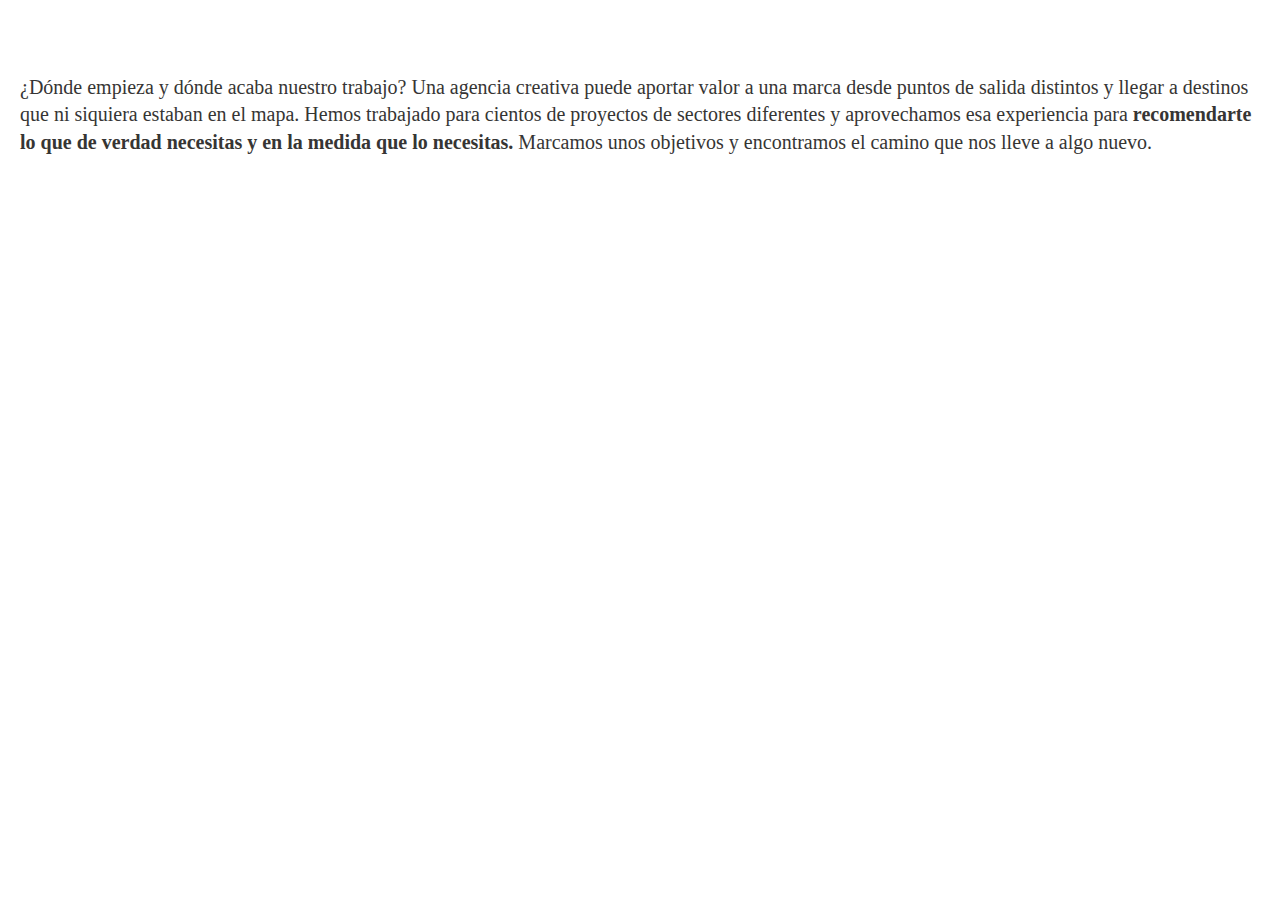
==== index.html @ 76ce6da9 "Initial commit" ====
<!DOCTYPE html>
<html lang="en">
    <head>
        <meta charset="UTF-8">
        <meta name="viewport" content="width=device-width, initial-scale=1.0">
        <title>HOME</title>
        <!-- *Font -->
        <link
            rel="preload"
            href="https://www.squembri.com/wp-content/themes/squembri-theme/library/fonts/BlackerDisplayExtraBold.otf"
            as="font"
            crossorigin="anonymous"
        >
        <link rel="preconnect" href="https://fonts.googleapis.com">
        <link rel="preconnect" href="https://fonts.gstatic.com" crossorigin>
        <link href="https://fonts.googleapis.com/css2?family=Work+Sans:wght@100;200;300;400;500;600;700;800;900&display=swap" rel="stylesheet">
        <!-- *Style -->
        <!-- estilos general -->
        <link rel="stylesheet" href="./assets/css/styles-global.css">
        <!-- section servicios -->
        <link rel="stylesheet" href="./assets/css/home/section-services/services.css">
    </head>
    <body>
        <section id="HOME_SERVICES">
            <div class="container">
                <h4 class="paragraph-big">
                    ¿Dónde empieza y dónde acaba nuestro trabajo? Una agencia creativa puede aportar valor a una marca desde puntos de salida distintos y llegar a destinos que ni siquiera estaban en el mapa. Hemos trabajado para cientos de proyectos de sectores diferentes y aprovechamos esa experiencia para
                    <strong>recomendarte lo que de verdad necesitas y en la medida que lo necesitas.</strong>
                    Marcamos unos objetivos y encontramos el camino que nos lleve a algo nuevo.
                </h4>
                <div class="box-content"></div>
            </div>
        </section>
    </body>
</html>
---- assets/css/styles-global.css ----
* {
  box-sizing: border-box;
}
html {
  height: auto;
  scroll-behavior: smooth;
  -webkit-text-size-adjust: 100%;
  -webkit-font-smoothing: antialiased;
}
body {
  margin: 0;
}
h1,
h2,
h3,
h4,
h5,
h6 {
  font-family: "Blacker Display";
}
h1 {
  font-size: 70px;
}
h2 {
  font-size: 50px;
}
h3 {
  font-size: 40px;
}
h4 {
  font-size: 30px;
}
h5 {
  font-size: 20px;
}
h6 {
  font-size: 18px;
}
p,
span,
div,
a,
li {
  font-size: 16px;
  font-family: "Work Sans";
}
---- assets/css/home/section-services/services.css ----
section#HOME_SERVICES {
  padding-top: 73.5px;
}
section#HOME_SERVICES .container {
  max-width: 1296px;
  padding-left: 20px;
  padding-right: 20px;
  margin: 0 auto;
}
section#HOME_SERVICES .container .paragraph-big {
  margin-top: 0;
  color: #363534;
  leading-trim: both;
  text-edge: cap;
  font-family: "Blacker Display";
  font-size: 20px;
  font-style: normal;
  font-weight: 500;
  line-height: 139.152%;
}
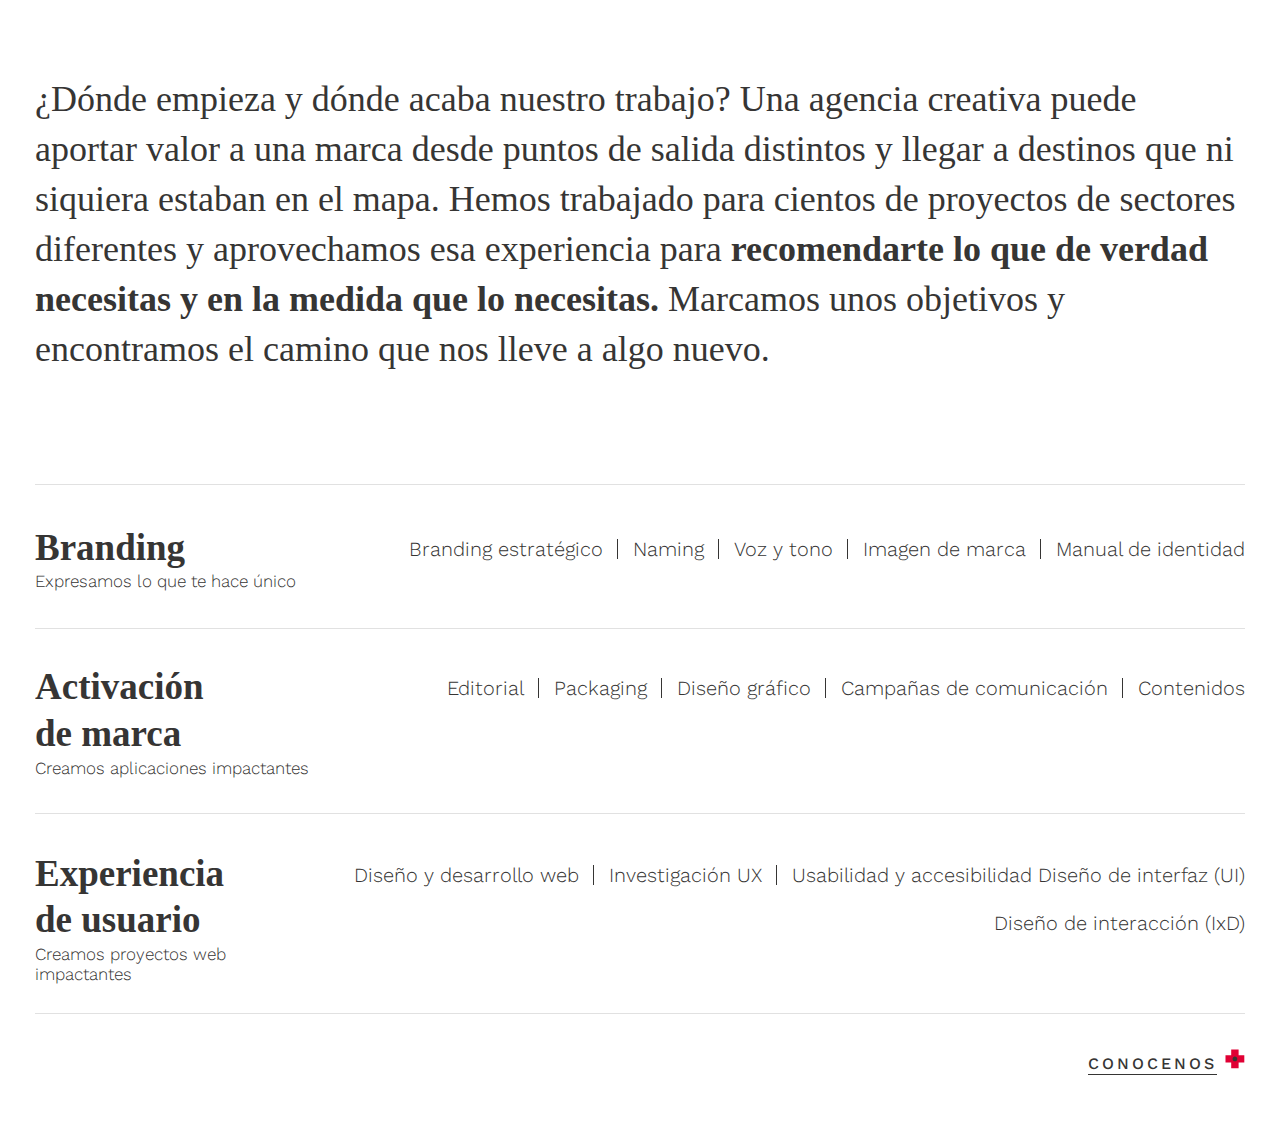
==== commit 66922f04: "primera revisión" ====
--- a/index.html
+++ b/index.html
@@ -23,12 +23,130 @@
     <body>
         <section id="HOME_SERVICES">
             <div class="container">
-                <h4 class="paragraph-big">
-                    ¿Dónde empieza y dónde acaba nuestro trabajo? Una agencia creativa puede aportar valor a una marca desde puntos de salida distintos y llegar a destinos que ni siquiera estaban en el mapa. Hemos trabajado para cientos de proyectos de sectores diferentes y aprovechamos esa experiencia para
-                    <strong>recomendarte lo que de verdad necesitas y en la medida que lo necesitas.</strong>
-                    Marcamos unos objetivos y encontramos el camino que nos lleve a algo nuevo.
-                </h4>
-                <div class="box-content"></div>
+                <div class="info">
+                    <h4 class="paragraph-big">
+                        ¿Dónde empieza y dónde acaba nuestro trabajo? Una agencia creativa puede aportar valor a una marca desde puntos de salida distintos y llegar a destinos que ni siquiera estaban en el mapa. Hemos trabajado para cientos de proyectos de sectores diferentes y aprovechamos esa experiencia para
+                        <strong>recomendarte lo que de verdad necesitas y en la medida que lo necesitas.</strong>
+                        Marcamos unos objetivos y encontramos el camino que nos lleve a algo nuevo.
+                    </h4>
+                    <div class="elemnt-right">
+                        <svg
+                            width="49"
+                            height="49"
+                            viewBox="0 0 49 49"
+                            fill="none"
+                            xmlns="http://www.w3.org/2000/svg"
+                        >
+                            <g clip-path="url(#clip0_34_69)">
+                                <path d="M32.6665 0H0V32.6665H32.6665V0Z" fill="#363534"/>
+                                <path d="M49 16.334H16.3335V49.0005H49V16.334Z" fill="#EDEEF0"/>
+                            </g>
+                            <defs>
+                                <clipPath id="clip0_34_69">
+                                    <rect width="49" height="49" fill="white"/>
+                                </clipPath>
+                            </defs>
+                        </svg>
+                    </div>
+                    <div class="elemnt-left">
+                        <svg
+                            width="95"
+                            height="95"
+                            viewBox="0 0 95 95"
+                            fill="none"
+                            xmlns="http://www.w3.org/2000/svg"
+                        >
+                            <g clip-path="url(#clip0_34_74)">
+                                <path d="M0 47.5C0 56.8946 2.78583 66.0782 8.00519 73.8896C13.2246 81.7009 20.643 87.7891 29.3225 91.3843C38.002 94.9794 47.5527 95.9201 56.7668 94.0873C65.9809 92.2545 74.4446 87.7305 81.0876 81.0876C87.7306 74.4446 92.2545 65.9809 94.0873 56.7668C95.9201 47.5527 94.9794 38.002 91.3843 29.3225C87.7891 20.643 81.7009 13.2245 73.8896 8.00517C66.0783 2.7858 56.8946 -2.28882e-05 47.5 -2.28882e-05L47.5 47.5H0Z" fill="#EDEEF0"/>
+                                <path d="M35.104 35.625V59.375H58.854V35.625H35.104Z" fill="#E00034"/>
+                                <path d="M80.645 90.0594C86.0967 90.0594 90.516 85.64 90.516 80.1884C90.516 74.7368 86.0967 70.3174 80.645 70.3174C75.1934 70.3174 70.774 74.7368 70.774 80.1884C70.774 85.64 75.1934 90.0594 80.645 90.0594Z" fill="#363534"/>
+                                <path d="M85.0081 77.5713L83.263 75.8262L76.2831 82.806L78.0283 84.5512L85.0081 77.5713Z" fill="#EDEEF0"/>
+                                <path d="M83.2629 84.5518L85.008 82.8066L78.0281 75.8268L76.283 77.5719L83.2629 84.5518Z" fill="#EDEEF0"/>
+                            </g>
+                            <defs>
+                                <clipPath id="clip0_34_74">
+                                    <rect width="95" height="95" fill="white"/>
+                                </clipPath>
+                            </defs>
+                        </svg>
+                    </div>
+                </div>
+                <div class="box-content">
+                    <div class="item">
+                        <div class="title-box">
+                            <h4 class="title">Branding</h4>
+                            <span class="info">Expresamos lo que te hace único</span>
+                        </div>
+                        <!-- title-box -->
+                        <ul class="list">
+                            <li class="text">Branding estratégico</li>
+                            <li class="text">Naming</li>
+                            <li class="text">Voz y tono</li>
+                            <li class="text">Imagen de marca</li>
+                            <li class="text">Manual de identidad</li>
+                        </ul>
+                    </div>
+                    <!-- .item -->
+                    <div class="item">
+                        <div class="title-box">
+                            <h4 class="title">Activación de marca</h4>
+                            <span class="info">Creamos aplicaciones impactantes</span>
+                        </div>
+                        <!-- title-box -->
+                        <ul class="list">
+                            <li class="text">Editorial</li>
+                            <li class="text">Packaging</li>
+                            <li class="text">Diseño gráfico</li>
+                            <li class="text">Campañas de comunicación</li>
+                            <li class="text">Contenidos</li>
+                        </ul>
+                    </div>
+                    <!-- .item -->
+                    <div class="item">
+                        <div class="title-box">
+                            <h4 class="title">Experiencia de usuario</h4>
+                            <span class="info">Creamos proyectos web impactantes</span>
+                        </div>
+                        <!-- title-box -->
+                        <ul class="list">
+                            <li class="text">Diseño y desarrollo web</li>
+                            <li class="text">Investigación UX</li>
+                            <li class="text">
+                                Usabilidad y accesibilidad
+                                Diseño de interfaz (UI)
+                            </li>
+                            <li class="text">Diseño de interacción (IxD)</li>
+                        </ul>
+                    </div>
+                    <!-- .item -->
+                </div>
+                <!-- .box-content -->
+                <a href="#" class="link">
+                    <span>Conocenos</span>
+                    <svg
+                        width="20"
+                        height="20"
+                        viewBox="0 0 20 20"
+                        fill="none"
+                        xmlns="http://www.w3.org/2000/svg"
+                    >
+                        <path d="M6.20176 19.3205V13.6154H0.499512V6.20512H6.20176V0.5H13.6083V6.20512H19.3105V13.6154H13.6083V19.3205H6.20176Z" fill="#E00034"/>
+                        <mask
+                            id="mask0_101_848"
+                            style="mask-type:luminance"
+                            maskUnits="userSpaceOnUse"
+                            x="0"
+                            y="0"
+                            width="20"
+                            height="20"
+                        >
+                            <path d="M6.20176 19.3205V13.6154H0.499512V6.20512H6.20176V0.5H13.6083V6.20512H19.3105V13.6154H13.6083V19.3205H6.20176Z" fill="white"/>
+                        </mask>
+                        <g mask="url(#mask0_101_848)">
+                            <path d="M9.90532 12.2637C11.2042 12.2637 12.2572 11.2102 12.2572 9.91066C12.2572 8.61111 11.2042 7.55762 9.90532 7.55762C8.60643 7.55762 7.55347 8.61111 7.55347 9.91066C7.55347 11.2102 8.60643 12.2637 9.90532 12.2637Z" fill="#363534"/>
+                        </g>
+                    </svg>
+                </a>
             </div>
         </section>
     </body>
--- a/assets/css/home/section-services/services.css
+++ b/assets/css/home/section-services/services.css
@@ -1,14 +1,15 @@
 section#HOME_SERVICES {
   padding-top: 73.5px;
+  padding-bottom: 63px;
 }
 section#HOME_SERVICES .container {
-  max-width: 1296px;
-  padding-left: 20px;
-  padding-right: 20px;
+  max-width: 1326px;
+  padding-left: 35px;
+  padding-right: 35px;
   margin: 0 auto;
 }
-section#HOME_SERVICES .container .paragraph-big {
-  margin-top: 0;
+section#HOME_SERVICES .container .info .paragraph-big {
+  margin: 0;
   color: #363534;
   leading-trim: both;
   text-edge: cap;
@@ -18,3 +19,183 @@
   font-weight: 500;
   line-height: 139.152%;
 }
+section#HOME_SERVICES .container .info .elemnt-right,
+section#HOME_SERVICES .container .info .elemnt-left {
+  display: none;
+}
+section#HOME_SERVICES .container .box-content {
+  margin-top: 55px;
+  display: flex;
+  flex-direction: column;
+  gap: 36.5px;
+}
+section#HOME_SERVICES .container .box-content .item {
+  display: flex;
+  flex-direction: column;
+  gap: 15px;
+}
+section#HOME_SERVICES .container .box-content .item .title-box .title {
+  margin: 0;
+  color: #363534;
+  leading-trim: both;
+  text-edge: cap;
+  font-family: Blacker Display;
+  font-size: 37px;
+  font-style: normal;
+  font-weight: 800;
+  line-height: 126.152%;
+}
+section#HOME_SERVICES .container .box-content .item .title-box .info {
+  display: block;
+  color: #363534;
+  font-family: "Work Sans";
+  font-size: 17px;
+  font-style: normal;
+  font-weight: 300;
+  line-height: 252.166%;
+  /* 252.166% */
+}
+section#HOME_SERVICES .container .box-content .item .list {
+  margin: 0;
+  list-style: none;
+  padding: 0;
+  display: flex;
+  flex-direction: column;
+  flex-wrap: wrap;
+  gap: 10px;
+}
+section#HOME_SERVICES .container .box-content .item .list .text {
+  color: #363534;
+  leading-trim: both;
+  text-edge: cap;
+  font-family: Work Sans;
+  font-size: 17px;
+  font-style: normal;
+  font-weight: 300;
+}
+@media screen and (min-width: 1200px) {
+  section#HOME_SERVICES .container .box-content .item .list .text {
+    line-height: 240.191%;
+  }
+}
+section#HOME_SERVICES .container .link {
+  text-align: center;
+  margin-top: 35px;
+  display: block;
+  font-weight: 500;
+  font-size: 15px;
+  font-size: 0.9375rem;
+  color: #363534;
+  letter-spacing: 0.2em;
+  text-transform: uppercase;
+  text-decoration: none;
+}
+section#HOME_SERVICES .container .link span {
+  position: relative;
+}
+section#HOME_SERVICES .container .link span::before {
+  position: absolute;
+  content: "";
+  bottom: -2.5px;
+  width: 100%;
+  border-bottom: 1px solid #363534;
+}
+@media screen and (min-width: 768px) {
+  section#HOME_SERVICES .container .info .paragraph-big {
+    font-size: 36px;
+  }
+  section#HOME_SERVICES .container .box-content {
+    overflow: hidden;
+    padding-top: 41px;
+    padding-bottom: 30px;
+    margin-top: 110px;
+    position: relative;
+    gap: 73px;
+  }
+  section#HOME_SERVICES .container .box-content::after,
+  section#HOME_SERVICES .container .box-content::before {
+    content: "";
+    position: absolute;
+    width: 100%;
+    height: 0;
+  }
+  section#HOME_SERVICES .container .box-content::before {
+    border-bottom: 1px solid #e1e1e1;
+    top: 0;
+  }
+  section#HOME_SERVICES .container .box-content::after {
+    border-bottom: 1px solid #e1e1e1;
+    bottom: 0;
+  }
+  section#HOME_SERVICES .container .box-content .item {
+    justify-content: space-between;
+    flex-direction: row;
+  }
+  section#HOME_SERVICES .container .box-content .item .title-box .title {
+    max-width: 214px;
+  }
+  section#HOME_SERVICES .container .box-content .item .title-box .info {
+    line-height: unset;
+  }
+  section#HOME_SERVICES .container .box-content .item .list {
+    flex-direction: row;
+    height: fit-content;
+    justify-content: end;
+    gap: 0 30px;
+  }
+  section#HOME_SERVICES .container .box-content .item .list .text {
+    font-size: 20px;
+    position: relative;
+  }
+  section#HOME_SERVICES .container .box-content .item .list .text::after {
+    position: absolute;
+    content: "";
+    border-right: 1px solid #363534;
+    height: 20px;
+    width: 1px;
+    right: -15px;
+    bottom: 50%;
+    transform: translateY(10px);
+  }
+  section#HOME_SERVICES .container .box-content .item .list .text:last-child::after {
+    content: none;
+  }
+  section#HOME_SERVICES .container .box-content .item:nth-child(2) {
+    position: relative;
+  }
+  section#HOME_SERVICES .container .box-content .item:nth-child(2)::after,
+  section#HOME_SERVICES .container .box-content .item:nth-child(2)::before {
+    content: "";
+    position: absolute;
+    width: 100%;
+    height: 0;
+  }
+  section#HOME_SERVICES .container .box-content .item:nth-child(2)::after {
+    bottom: -36.5px;
+    border-bottom: 1px solid #e1e1e1;
+  }
+  section#HOME_SERVICES .container .box-content .item:nth-child(2)::before {
+    top: -36.5px;
+    border-top: 1px solid #e1e1e1;
+  }
+  section#HOME_SERVICES .container .link {
+    text-align: right;
+  }
+}
+@media screen and (min-width: 1600px) {
+  section#HOME_SERVICES .container .info {
+    position: relative;
+  }
+  section#HOME_SERVICES .container .info .elemnt-left {
+    display: block;
+    position: absolute;
+    left: -173px;
+    bottom: -10px;
+  }
+  section#HOME_SERVICES .container .info .elemnt-right {
+    display: block;
+    position: absolute;
+    right: -105px;
+    top: -34px;
+  }
+}
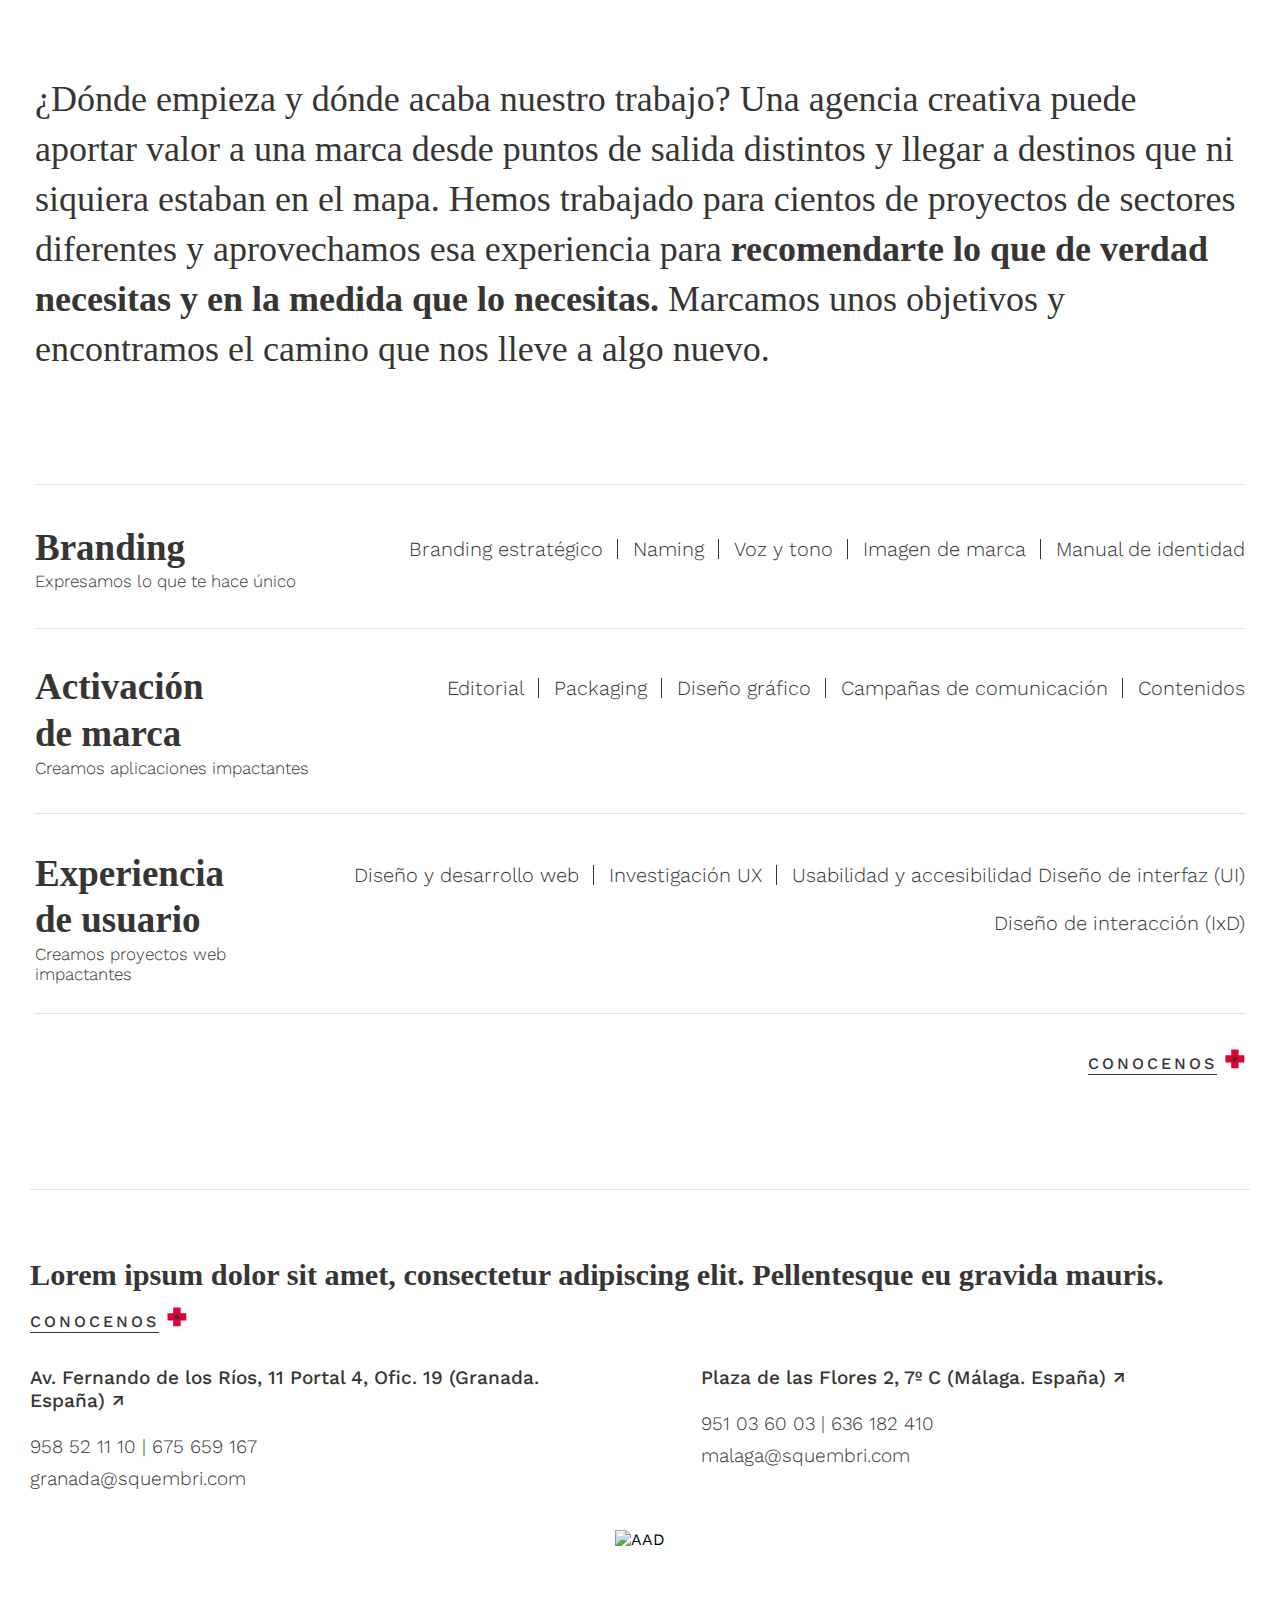
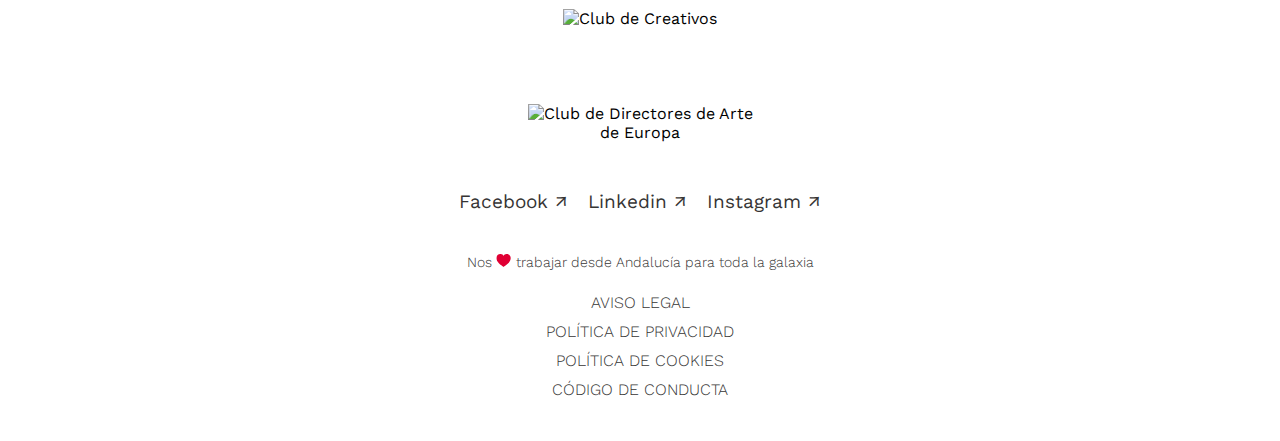
==== commit cfb6b3d6: "footer en revision" ====
--- a/index.html
+++ b/index.html
@@ -19,8 +19,11 @@
         <link rel="stylesheet" href="./assets/css/styles-global.css">
         <!-- section servicios -->
         <link rel="stylesheet" href="./assets/css/home/section-services/services.css">
+        <!-- footer -->
+        <link rel="stylesheet" href="./assets/css/footer/section-footer.css">
     </head>
     <body>
+        <!-- services -->
         <section id="HOME_SERVICES">
             <div class="container">
                 <div class="info">
@@ -149,5 +152,145 @@
                 </a>
             </div>
         </section>
+        <!-- footer -->
+        <section id="HOME_FOOTER">
+            <div class="container">
+                <div class="box">
+                    <div class="info">
+                        <h4 class="text-info">
+                            Lorem ipsum dolor sit amet, consectetur adipiscing elit. Pellentesque eu gravida mauris.
+                        </h4>
+                        <a href="#" class="link">
+                            <span>Conocenos</span>
+                            <svg
+                                width="20"
+                                height="20"
+                                viewBox="0 0 20 20"
+                                fill="none"
+                                xmlns="http://www.w3.org/2000/svg"
+                            >
+                                <path d="M6.20176 19.3205V13.6154H0.499512V6.20512H6.20176V0.5H13.6083V6.20512H19.3105V13.6154H13.6083V19.3205H6.20176Z" fill="#E00034"/>
+                                <mask
+                                    id="mask0_101_848"
+                                    style="mask-type:luminance"
+                                    maskUnits="userSpaceOnUse"
+                                    x="0"
+                                    y="0"
+                                    width="20"
+                                    height="20"
+                                >
+                                    <path d="M6.20176 19.3205V13.6154H0.499512V6.20512H6.20176V0.5H13.6083V6.20512H19.3105V13.6154H13.6083V19.3205H6.20176Z" fill="white"/>
+                                </mask>
+                                <g mask="url(#mask0_101_848)">
+                                    <path d="M9.90532 12.2637C11.2042 12.2637 12.2572 11.2102 12.2572 9.91066C12.2572 8.61111 11.2042 7.55762 9.90532 7.55762C8.60643 7.55762 7.55347 8.61111 7.55347 9.91066C7.55347 11.2102 8.60643 12.2637 9.90532 12.2637Z" fill="#363534"/>
+                                </g>
+                            </svg>
+                        </a>
+                    </div>
+                    <!-- .info -->
+                    <div class="location">
+                        <div class="info-location">
+                            <h5>
+                                Av. Fernando de los Ríos, 11
+                                Portal 4, Ofic. 19 (Granada. España) ↗
+                            </h5>
+                            <ul class="contact">
+                                <li>958 52 11 10  | 675 659 167</li>
+                                <li>
+                                    <a href="#" class="email">granada@squembri.com</a>
+                                </li>
+                            </ul>
+                        </div>
+                        <div class="info-location">
+                            <h5>
+                                Plaza de las Flores 2, 7º C
+                                (Málaga. España) ↗
+                            </h5>
+                            <ul class="contact">
+                                <li>951 03 60 03  | 636 182 410</li>
+                                <li>
+                                    <a href="#" class="email">malaga@squembri.com</a>
+                                </li>
+                            </ul>
+                        </div>
+                    </div>
+                    <!-- .location -->
+                    <div class="box-logo">
+                        <figure class="item">
+                            <img src="https://www.squembri.com/wp-content/themes/squembri-theme/library/images/f-aad-logo.svg" alt="AAD" title="AAD">
+                        </figure>
+                        <figure class="item">
+                            <img src="https://www.squembri.com/wp-content/themes/squembri-theme/library/images/f-cdec-logo.svg" alt="Club de Creativos" title="Club de Creativos">
+                        </figure>
+                        <figure class="item">
+                            <img src="https://www.squembri.com/wp-content/themes/squembri-theme/library/images/f-adce-logo.svg" alt="Club de Directores de Arte de Europa" title="Club de Directores de Arte de Europa">
+                        </figure>
+                    </div>
+                    <!-- .box-logo -->
+                    <ul class="social-media">
+                        <li>
+                            <a href="#" class="link-social facebook">
+                                Facebook ↗
+                            </a>
+                        </li>
+                        <li>
+                            <a href="#" class="link-social linkedin">
+                                Linkedin ↗
+                            </a>
+                        </li>
+                        <li>
+                            <a href="#" class="link-social instagram">
+                                Instagram ↗
+                            </a>
+                        </li>
+                    </ul>
+                    <div class="c-footer">
+                        <ul class="info-legal">
+                            <li>
+                                <a href="https://www.squembri.com/aviso-legal" title="Aviso legal">Aviso legal</a>
+                            </li>
+                            <li>
+                                <a href="https://www.squembri.com/politica-de-privacidad" title="Política de privacidad">Política de privacidad</a>
+                            </li>
+                            <li>
+                                <a href="https://www.squembri.com/politica-de-cookies" title="Política de cookies">Política de cookies</a>
+                            </li>
+                            <li>
+                                <a href="https://www.squembri.com/codigo-de-conducta" title="Código de conducta">Código de conducta</a>
+                            </li>
+                        </ul>
+                        <div class="text-pie">
+                            <p>
+                                Nos
+                                <span>
+                                    <svg
+                                        xmlns="http://www.w3.org/2000/svg"
+                                        width="15"
+                                        height="13"
+                                        viewBox="0 0 15 13"
+                                        fill="none"
+                                    >
+                                        <g clip-path="url(#clip0_34_106)">
+                                            <path d="M7.64507 12.8747L7.58707 12.9097L7.55207 12.8877C-3.42193 6.28869 0.345071 -0.0763084 4.41807 0.000691606C4.54954 0.00240743 4.68078 0.0120917 4.81107 0.0296914C5.40108 0.0660964 5.97037 0.26084 6.45905 0.593434C6.94774 0.926028 7.33775 1.38418 7.58807 1.91969C7.83752 1.38433 8.22735 0.926541 8.71614 0.594989C9.20493 0.263437 9.77441 0.0705029 10.3641 0.0366914C14.5641 -0.480309 18.9371 6.06669 7.64507 12.8747Z" fill="#E00034"/>
+                                        </g>
+                                        <defs>
+                                            <clipPath id="clip0_34_106">
+                                                <rect
+                                                    width="14.49"
+                                                    height="12.906"
+                                                    fill="white"
+                                                    transform="translate(0.340088)"
+                                                />
+                                            </clipPath>
+                                        </defs>
+                                    </svg>
+                                </span>
+                                trabajar desde Andalucía para toda la galaxia
+                            </p>
+                        </div>
+                    </div>
+                </div>
+            </div>
+        </section>
     </body>
 </html>
--- a/assets/css/home/section-services/services.css
+++ b/assets/css/home/section-services/services.css
@@ -40,7 +40,7 @@
   leading-trim: both;
   text-edge: cap;
   font-family: Blacker Display;
-  font-size: 37px;
+  font-size: 30px;
   font-style: normal;
   font-weight: 800;
   line-height: 126.152%;
@@ -133,6 +133,7 @@
   }
   section#HOME_SERVICES .container .box-content .item .title-box .title {
     max-width: 214px;
+    font-size: 37px;
   }
   section#HOME_SERVICES .container .box-content .item .title-box .info {
     line-height: unset;
--- a/assets/css/footer/section-footer.css
+++ b/assets/css/footer/section-footer.css
@@ -0,0 +1,289 @@
+section#HOME_FOOTER {
+  padding-top: 53px;
+  padding-bottom: 42px;
+}
+section#HOME_FOOTER .container {
+  margin: 0 auto;
+  max-width: 1918px;
+  padding-left: 30px;
+  padding-right: 30px;
+}
+section#HOME_FOOTER .container .box {
+  display: flex;
+  flex-direction: column;
+  position: relative;
+  flex-wrap: wrap;
+  padding-top: 69px;
+  gap: 30px 0;
+}
+section#HOME_FOOTER .container .box::before {
+  content: "";
+  position: absolute;
+  width: 100%;
+  height: 0;
+  border-top: 1px solid #e1e1e1;
+  top: 0;
+}
+section#HOME_FOOTER .container .box .info .text-info {
+  margin: 0;
+  color: #363534;
+  font-family: "Blacker Display";
+  font-size: 25px;
+  font-style: normal;
+  font-weight: 700;
+  line-height: 118.057%;
+}
+section#HOME_FOOTER .container .box .info .link {
+  margin-top: 13px;
+  display: block;
+  font-weight: 500;
+  font-size: 15px;
+  font-size: 0.9375rem;
+  color: #363534;
+  letter-spacing: 0.2em;
+  text-transform: uppercase;
+  text-decoration: none;
+}
+section#HOME_FOOTER .container .box .info .link span {
+  position: relative;
+}
+section#HOME_FOOTER .container .box .info .link span::before {
+  position: absolute;
+  content: "";
+  bottom: -2.5px;
+  width: 100%;
+  border-bottom: 1px solid #363534;
+}
+section#HOME_FOOTER .container .box .location {
+  display: flex;
+  flex-direction: column;
+  gap: 25px;
+}
+section#HOME_FOOTER .container .box .location .info-location {
+  width: 100%;
+}
+section#HOME_FOOTER .container .box .location .info-location > h5 {
+  margin: 0;
+  color: #363534;
+  font-family: "Work Sans";
+  font-size: 19px;
+  font-style: normal;
+  font-weight: 500;
+  line-height: 122.8%;
+}
+section#HOME_FOOTER .container .box .location .info-location .contact {
+  display: flex;
+  flex-direction: column;
+  margin-top: 20px;
+  margin-bottom: 0;
+  list-style: none;
+  padding: 0;
+}
+section#HOME_FOOTER .container .box .location .info-location .contact > li {
+  margin-top: 2.5px;
+  margin-bottom: 2.5px;
+  color: #363534;
+  font-family: "Work Sans";
+  font-size: 19px;
+  font-style: normal;
+  font-weight: 300;
+  line-height: 140.18%;
+}
+section#HOME_FOOTER .container .box .location .info-location .contact > li .email {
+  text-decoration: none;
+  color: #363534;
+  font-family: "Work Sans";
+  font-size: 19px;
+  font-style: normal;
+  font-weight: 300;
+  line-height: 140.18%;
+}
+section#HOME_FOOTER .container .box .box-logo {
+  display: flex;
+  flex-wrap: wrap;
+  gap: 20px;
+  min-height: 224px;
+  max-width: 225px;
+  margin-left: auto;
+  margin-right: auto;
+  text-align: center;
+}
+section#HOME_FOOTER .container .box .box-logo .item {
+  margin: 0;
+  width: 100%;
+  /*
+          */
+}
+section#HOME_FOOTER .container .box .box-logo .item img {
+  height: 100%;
+  object-fit: contain;
+}
+section#HOME_FOOTER .container .box .box-logo .item:nth-child(1) {
+  aspect-ratio: 6.484;
+}
+section#HOME_FOOTER .container .box .box-logo .item:nth-child(2) {
+  aspect-ratio: 4.314;
+}
+section#HOME_FOOTER .container .box .box-logo .item:nth-child(3) {
+  aspect-ratio: 6.24;
+}
+section#HOME_FOOTER .container .box .social-media {
+  list-style: none;
+  padding: 0;
+  margin: 0;
+}
+section#HOME_FOOTER .container .box .social-media > li {
+  margin-top: 3.5px;
+  margin-bottom: 3.5px;
+  text-align: center;
+}
+section#HOME_FOOTER .container .box .social-media > li a {
+  text-decoration: none;
+  color: #363534;
+  font-family: "Work Sans";
+  font-size: 19px;
+  font-style: normal;
+  font-weight: 400;
+  line-height: 140.18%;
+}
+section#HOME_FOOTER .container .box .c-footer {
+  text-align: center;
+  display: flex;
+  flex-direction: column-reverse;
+}
+section#HOME_FOOTER .container .box .c-footer .info-legal {
+  list-style: none;
+  padding: 0;
+  margin: 0;
+  display: flex;
+  flex-direction: column;
+  gap: 10px;
+}
+section#HOME_FOOTER .container .box .c-footer .info-legal > li {
+  margin: 0;
+}
+section#HOME_FOOTER .container .box .c-footer .info-legal > li a {
+  text-decoration: none;
+  color: #363534;
+  font-family: "Work Sans";
+  font-size: 16px;
+  font-style: normal;
+  font-weight: 300;
+  line-height: normal;
+  text-transform: uppercase;
+}
+section#HOME_FOOTER .container .box .c-footer .text-pie {
+  margin-bottom: 20px;
+}
+section#HOME_FOOTER .container .box .c-footer .text-pie > p {
+  margin: 0;
+  color: #363534;
+  font-family: "Work Sans";
+  font-size: 16px;
+  font-style: normal;
+  font-weight: 300;
+  line-height: 150%;
+}
+@media screen and (min-width: 768px) {
+  section#HOME_FOOTER .container .box {
+    gap: 35px;
+  }
+  section#HOME_FOOTER .container .box .info .text-info {
+    font-size: 30.24px;
+  }
+  section#HOME_FOOTER .container .box .location {
+    justify-content: space-between;
+    flex-direction: row;
+  }
+  section#HOME_FOOTER .container .box .location .info-location {
+    width: 45%;
+  }
+  section#HOME_FOOTER .container .box .box-logo {
+    justify-content: space-between;
+    gap: 32px;
+  }
+  section#HOME_FOOTER .container .box .social-media {
+    display: flex;
+    justify-content: center;
+    gap: 20px;
+  }
+  section#HOME_FOOTER .container .box .social-media > li {
+    margin: 0;
+  }
+  section#HOME_FOOTER .container .box .c-footer .text-pie > p {
+    font-size: 14px;
+  }
+}
+@media screen and (min-width: 1300px) {
+  section#HOME_FOOTER .container .box {
+    flex-direction: row;
+    gap: 50px;
+    justify-content: space-between;
+  }
+  section#HOME_FOOTER .container .box .info {
+    width: 48%;
+  }
+  section#HOME_FOOTER .container .box .location {
+    width: 48%;
+  }
+  section#HOME_FOOTER .container .box .location .info-location {
+    width: 50%;
+  }
+  section#HOME_FOOTER .container .box .box-logo {
+    width: 48%;
+    justify-content: space-between;
+    flex-wrap: nowrap;
+    max-width: unset;
+    min-height: unset;
+    margin: 0;
+    gap: 28px;
+  }
+  section#HOME_FOOTER .container .box .box-logo .item {
+    margin: 0;
+    width: 30%;
+  }
+  section#HOME_FOOTER .container .box .box-logo .item img {
+    width: 100%;
+  }
+  section#HOME_FOOTER .container .box .social-media {
+    width: 48%;
+    justify-content: end;
+    align-items: end;
+  }
+  section#HOME_FOOTER .container .box .social-media > li {
+    text-align: end;
+  }
+  section#HOME_FOOTER .container .box .social-media > li a {
+    font-size: 18px;
+  }
+  section#HOME_FOOTER .container .box .c-footer {
+    width: 100%;
+    flex-direction: row;
+  }
+  section#HOME_FOOTER .container .box .c-footer .info-legal {
+    width: 50%;
+    flex-direction: row;
+    gap: 18px;
+  }
+  section#HOME_FOOTER .container .box .c-footer .info-legal > li {
+    position: relative;
+  }
+  section#HOME_FOOTER .container .box .c-footer .info-legal > li::after {
+    content: "";
+    position: absolute;
+    right: -9px;
+    bottom: calc(50% - 5px);
+    border-right: 1px solid #363534;
+    height: 10px;
+  }
+  section#HOME_FOOTER .container .box .c-footer .info-legal > li a {
+    font-size: 10px;
+  }
+  section#HOME_FOOTER .container .box .c-footer .text-pie {
+    width: 50%;
+    margin: 0;
+  }
+  section#HOME_FOOTER .container .box .c-footer .text-pie > p {
+    text-align: end;
+  }
+}
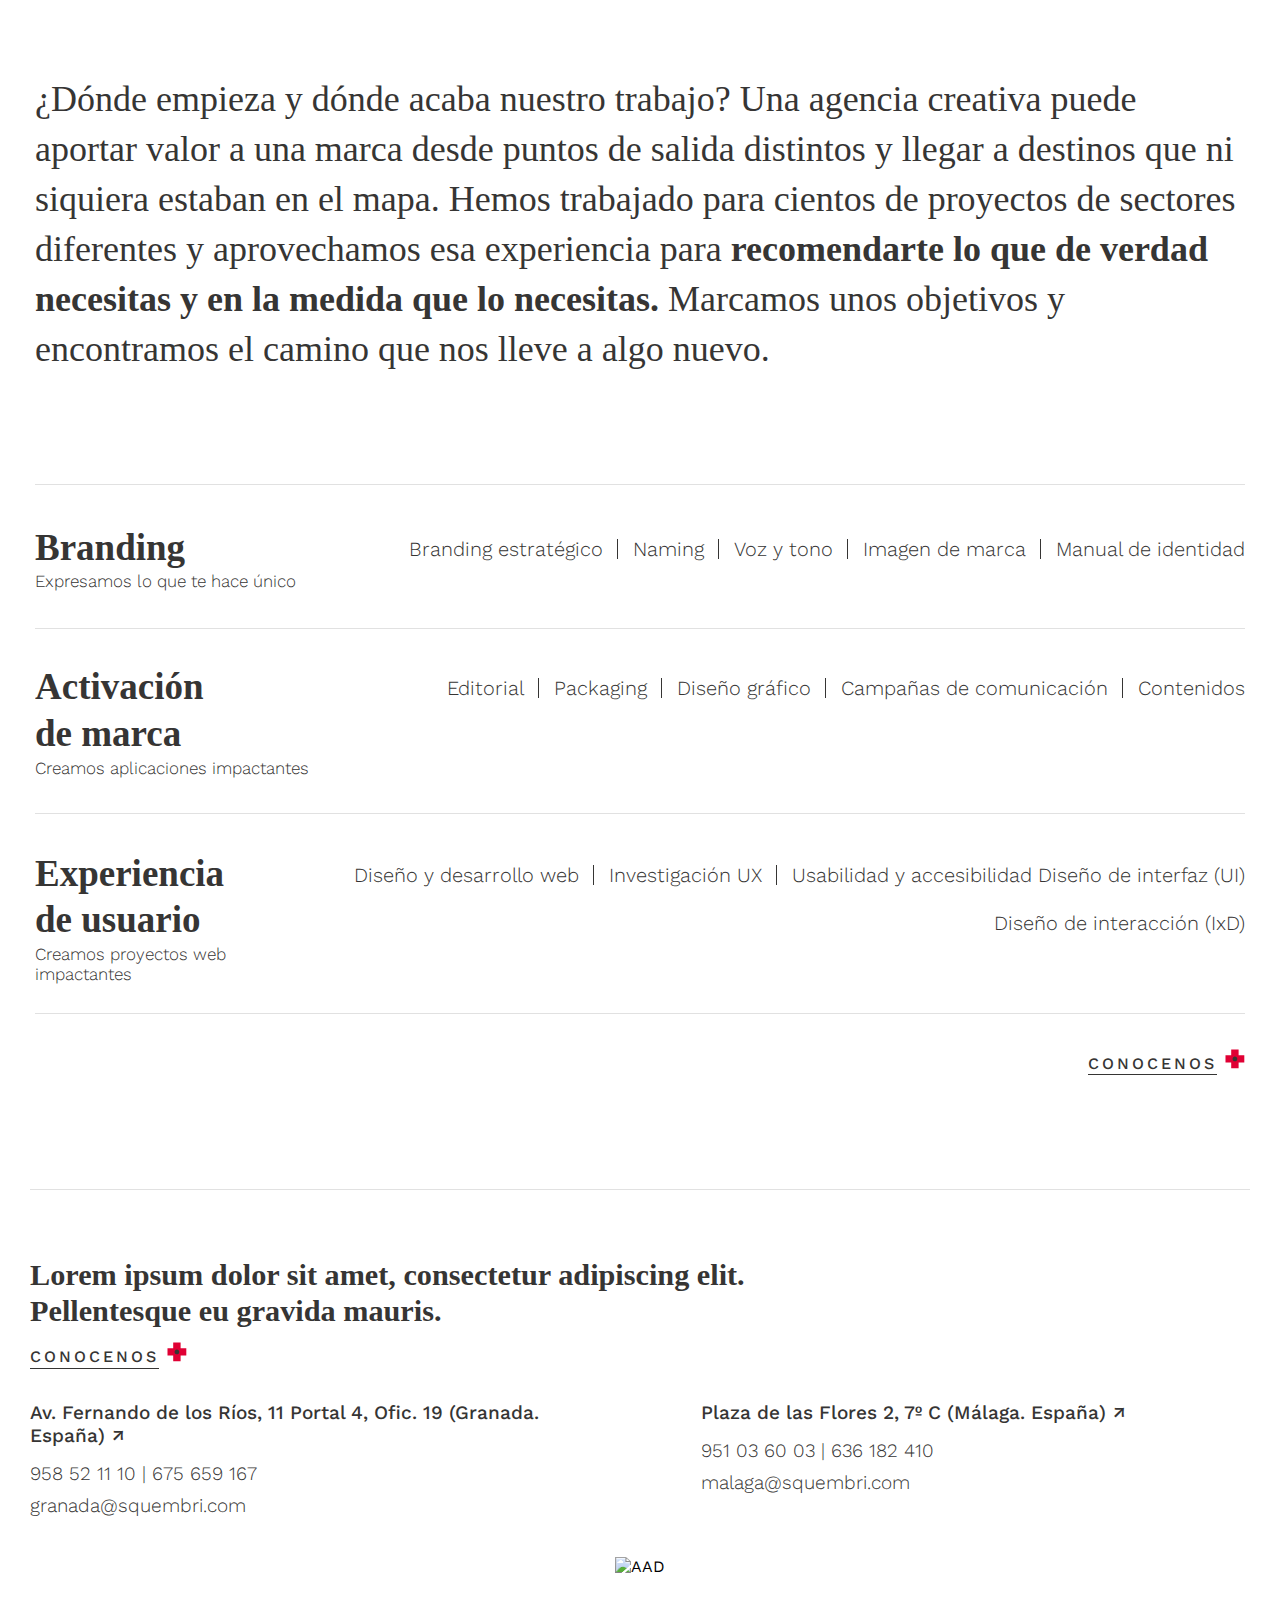
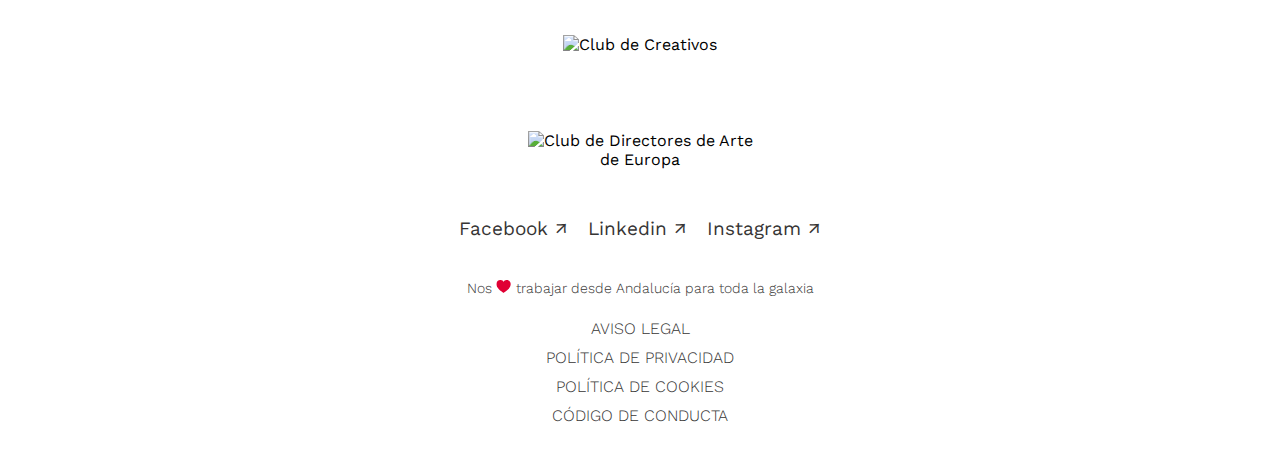
==== commit aa603d94: "falto dos observaciones" ====
--- a/index.html
+++ b/index.html
@@ -190,10 +190,10 @@
                     <!-- .info -->
                     <div class="location">
                         <div class="info-location">
-                            <h5>
+                            <a href="#" class="location-text">
                                 Av. Fernando de los Ríos, 11
                                 Portal 4, Ofic. 19 (Granada. España) ↗
-                            </h5>
+                            </a>
                             <ul class="contact">
                                 <li>958 52 11 10  | 675 659 167</li>
                                 <li>
@@ -202,10 +202,10 @@
                             </ul>
                         </div>
                         <div class="info-location">
-                            <h5>
+                            <a href="#" class="location-text">
                                 Plaza de las Flores 2, 7º C
                                 (Málaga. España) ↗
-                            </h5>
+                            </a>
                             <ul class="contact">
                                 <li>951 03 60 03  | 636 182 410</li>
                                 <li>
--- a/assets/css/footer/section-footer.css
+++ b/assets/css/footer/section-footer.css
@@ -24,6 +24,9 @@
   border-top: 1px solid #e1e1e1;
   top: 0;
 }
+section#HOME_FOOTER .container .box .info {
+  max-width: 757px;
+}
 section#HOME_FOOTER .container .box .info .text-info {
   margin: 0;
   color: #363534;
@@ -62,7 +65,10 @@
 section#HOME_FOOTER .container .box .location .info-location {
   width: 100%;
 }
-section#HOME_FOOTER .container .box .location .info-location > h5 {
+section#HOME_FOOTER .container .box .location .info-location > .location-text {
+  text-decoration: none;
+  cursor: pointer;
+  display: block;
   margin: 0;
   color: #363534;
   font-family: "Work Sans";
@@ -198,6 +204,9 @@
   section#HOME_FOOTER .container .box .location .info-location {
     width: 45%;
   }
+  section#HOME_FOOTER .container .box .location .info-location .contact {
+    margin-top: 11px;
+  }
   section#HOME_FOOTER .container .box .box-logo {
     justify-content: space-between;
     gap: 32px;
@@ -217,7 +226,7 @@
 @media screen and (min-width: 1300px) {
   section#HOME_FOOTER .container .box {
     flex-direction: row;
-    gap: 50px;
+    gap: 25.42px 50px;
     justify-content: space-between;
   }
   section#HOME_FOOTER .container .box .info {
@@ -230,13 +239,13 @@
     width: 50%;
   }
   section#HOME_FOOTER .container .box .box-logo {
-    width: 48%;
+    max-width: 350px;
+    margin: 45.58px 0 0 0;
+    width: 30%;
     justify-content: space-between;
     flex-wrap: nowrap;
-    max-width: unset;
     min-height: unset;
-    margin: 0;
-    gap: 28px;
+    gap: 0;
   }
   section#HOME_FOOTER .container .box .box-logo .item {
     margin: 0;
@@ -246,6 +255,7 @@
     width: 100%;
   }
   section#HOME_FOOTER .container .box .social-media {
+    margin-top: 45.58px;
     width: 48%;
     justify-content: end;
     align-items: end;
@@ -272,16 +282,20 @@
     content: "";
     position: absolute;
     right: -9px;
-    bottom: calc(50% - 5px);
+    bottom: calc(50% - 7px);
     border-right: 1px solid #363534;
-    height: 10px;
+    height: 12px;
+  }
+  section#HOME_FOOTER .container .box .c-footer .info-legal > li:last-child::after {
+    display: none;
   }
   section#HOME_FOOTER .container .box .c-footer .info-legal > li a {
     font-size: 10px;
   }
   section#HOME_FOOTER .container .box .c-footer .text-pie {
     width: 50%;
-    margin: 0;
+    margin-top: -12.42px;
+    margin-bottom: 0;
   }
   section#HOME_FOOTER .container .box .c-footer .text-pie > p {
     text-align: end;
